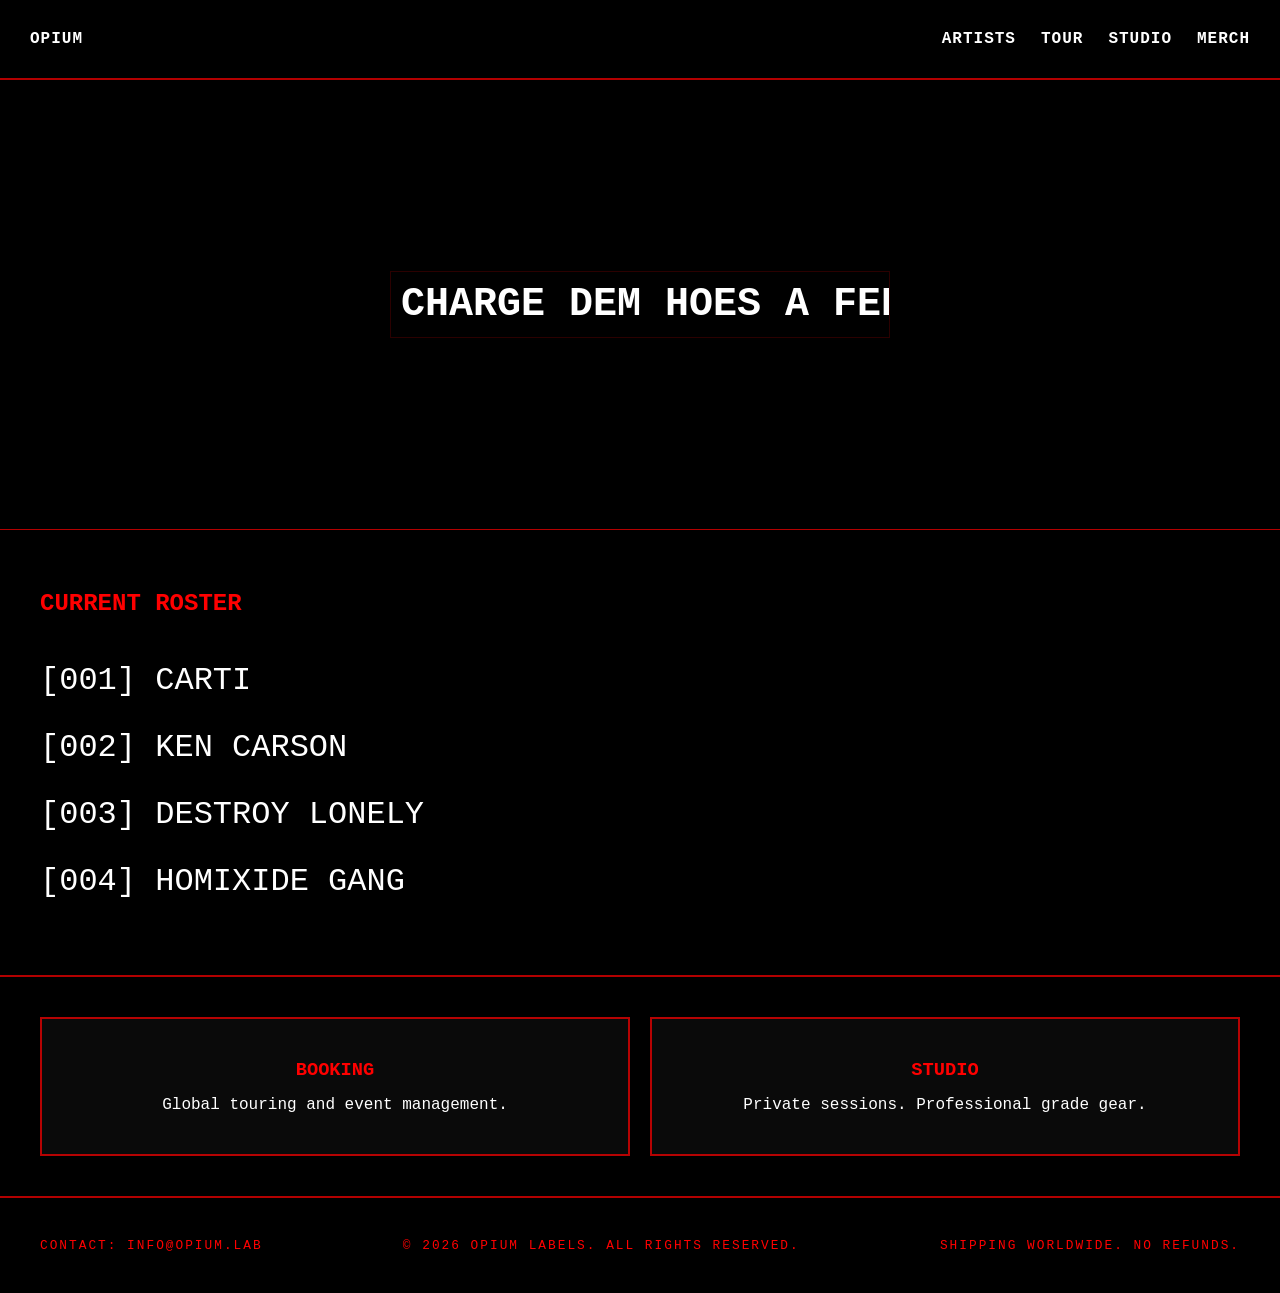
==== index.html @ fef5bac9 "initial commit" ====
<!--

TRAP THE FATO, ISSO É O TRAP THE FATO

by aka miguel BILLY & gner.MODA

-->

<!DOCTYPE html>
<html lang="en">
<head>
    <meta charset="UTF-8">
    <title>OPIUM | LABELS</title>
    <link rel="stylesheet" href="assets/css/style.css">
</head>
<body>

    <nav>

        <div class="logo"><a id="logo" href="index.html">OPIUM</a></div>
        <ul>
            <li><a href="artists.html">ARTISTS</a></li>
            <li><a href="#">TOUR</a></li>
            <li><a href="#">STUDIO</a></li>
            <li><a href="#">MERCH</a></li>
        </ul>
    </nav>

    <header class="hero">
        <div class="mask">
            <h1 class="sliding-text">CHARGE DEM HOES A FEE WITHOUT A GOOD CREDIT</h1>
        </div>
    </header>

    <main>
        <section class="artist-list">
    <h2>CURRENT ROSTER</h2>
    
    <details>
        <summary>[001] CARTI</summary>
        <ul>
            <li>MUSIC</li>
            <li>Whole Lotta Red</li>
            <li>Die Lit</li>
            <li>Self Titled</li>
        </ul>
    </details>

    <details>
        <summary>[002] KEN CARSON</summary>
        <ul>
            <li>A Great Chaos</li>
            <li>X</li>
            <li>Project X</li>
        </ul>
    </details>

    <details>
        <summary>[003] DESTROY LONELY</summary>
        <ul>
            <li>If Looks Could Kill</li>
            <li>NO STYLIST</li>
        </ul>
    </details>

    <details>
        <summary>[004] HOMIXIDE GANG</summary>
        <ul>
            <li>Homixide Lifestyle 2</li>
            <li>5TH AMNDMNT</li>
        </ul>
    </details>
</section>

        <section class="grid-container">
            <div class="card">
                <h3>BOOKING</h3>
                <p>Global touring and event management.</p>
            </div>
            <div class="card">
                <h3>STUDIO</h3>
                <p>Private sessions. Professional grade gear.</p>
            </div>
        </section>
    </main>

    <footer>
        <p>CONTACT: INFO@OPIUM.LAB</p>
        <p>&copy; 2026 OPIUM LABELS. ALL RIGHTS RESERVED.</p>
        <p>SHIPPING WORLDWIDE. NO REFUNDS.</p>
    </footer>

</body>
</html>
---- assets/css/style.css ----
* { 
    margin: 0; 
    padding: 0; 
    box-sizing: border-box; 
}

body { 
    background-color: #000; 
    color: #fff; 
    font-family: 'Courier New', Courier, monospace;
    overflow-x: hidden;
}

/* 1. NAVBAR */
nav { 
    display: flex; 
    justify-content: space-between; 
    padding: 30px; 
    border-bottom: 2px solid rgba(255, 0, 0, 0.7); 
}

nav ul { 
    display: flex; 
    list-style: none; 
    gap: 25px; 
}

nav a { 
    color: #fff; 
    text-decoration: none; 
    font-weight: bold;
    letter-spacing: 1px;
    transition: 0.3s;
}

nav a:hover { 
    color: #FF0000; 
}

#logo {
    font-weight: none;
}

/* 2. HERO & SLIDING TEXT */
.hero { 
    height: 50vh; 
    display: flex; 
    align-items: center; 
    justify-content: center; 
    border-bottom: 0.1px solid rgba(255, 0, 0, 0.7);
}

.mask {
    width: 500px; 
    overflow: hidden; 
    border: 0.1px solid rgba(255, 0, 0, 0.17);
    padding: 10px;
    background: #000;
}

.sliding-text {
    font-size: 2.5rem;
    text-transform: uppercase;
    white-space: nowrap; 
    display: inline-block;
    color: #fff;
    animation: slideText 12s linear infinite;
}

@keyframes slideText {
    0%   { transform: translateX(0%); } 
    50%  { transform: translateX(-40%); } 
    100% { transform: translateX(0%); } 
}

/* 3. ARTIST LIST (DETAILS) */
.artist-list {
    padding: 60px 40px;
    border-bottom: 2px solid rgba(255, 0, 0, 0.7);
}

.artist-list h2 {
    color: #FF0000;
    margin-bottom: 30px;
    font-size: 1.5rem;
    text-transform: uppercase;
}

details summary::-webkit-details-marker { display: none; }
details summary { 
    list-style: none; 
    cursor: crosshair; 
    font-size: 2rem; 
    padding: 15px 0;
    transition: 0.3s;
}

details summary:hover { color: #FF0000; padding-left: 20px; }

.artist-list details ul {
    list-style: none;
    padding: 10px 0 20px 20px;
}

.artist-list details li {
    font-size: 1.2rem;
    color: #888;
    padding: 5px 0;
    text-transform: uppercase;
    transition: 0.2s;
}

.artist-list details li:hover { color: #fff; }

/* 4. GRID CONTAINER & CARDS */
.grid-container {
    display: grid;
    grid-template-columns: repeat(2, 1fr);
    gap: 20px;
    padding: 40px;
}

.card {
    border: 2px solid rgba(255, 0, 0, 0.7); 
    padding: 40px;
    text-align: center;
    background: #0a0a0a;
    transition: transform 0.3s;
}

.card:hover {
    transform: scale(1.02);
    background: #111;
}

.card h3 { 
    color: #FF0000; 
    margin-bottom: 15px; 
    text-transform: uppercase;
}

/* 5. FOOTER */
footer { 
    padding: 40px; 
    text-align: center; 
    border-top: 2px solid rgba(255, 0, 0, 0.7);
    color: #FF0000;
    font-size: 0.8rem;
    letter-spacing: 2px;
    display: flex;
    justify-content: space-between;
}

/* 6. RESPONSIVIDADE */
@media (max-width: 768px) {
    .grid-container { grid-template-columns: 1fr; }
    .mask { width: 90%; }
    .sliding-text { font-size: 1.5rem; }
    footer { flex-direction: column; gap: 10px; }
}

/* Efeito de Granulado/Ruído Opium no site inteiro */
body::before {
    content: "";
    position: fixed; /* Fica fixo na tela enquanto você rola */
    top: 0; 
    left: 0; 
    width: 100%; 
    height: 100%;
    /* Imagem de textura sutil (pode ser um padrão sutil ou ruído) */
    background-image: url('https://www.transparenttextures.com/patterns/carbon-fibre.png');
    opacity: 0.03; /* MUITO sutil, para não atrapalhar a leitura */
    pointer-events: none; /* Garante que você consiga clicar nos links atrás dele */
    z-index: 9999; /* Fica acima de tudo */
}

/* artists.html */

.artist-profile-container {
    padding: 80px 40px;
    max-width: 1000px;
    margin: 0 auto;
}

.artist-header {
    display: grid;
    grid-template-columns: 1fr 1fr; /* Duas colunas iguais */
    gap: 60px;
    align-items: start;
}

.image-box img {
    width: 75%;
    height: auto;
    border: 2px solid rgba(255, 0, 0, 0.7);
    filter: grayscale(100%) contrast(1.2);
}

.booking-info h1 {
    font-size: 4rem;
    letter-spacing: -2px;
    margin-bottom: 10px;
}

.status {
    color: #FF0000;
    font-family: 'Courier New', monospace;
    font-size: 0.9rem;
    border: 1px solid #FF0000;
    padding: 5px 10px;
}

.info-block {
    margin: 30px 0;
    border-left: 2px solid #333;
    padding-left: 20px;
}

.info-block h3 {
    margin-bottom: 10px;
    text-transform: uppercase;
}

.btn-book {
    display: inline-block;
    padding: 15px 40px;
    background: #FF0000;
    color: #000;
    text-decoration: none;
    font-weight: bold;
    text-transform: uppercase;
    transition: 0.3s;
}

.btn-book:hover {
    background: #fff;
    color: #000;
}

/* Responsividade: Ficha técnica vira coluna única no mobile */
@media (max-width: 768px) {
    .artist-header {
        grid-template-columns: 1fr;
        gap: 30px;
    }
    .artist-header h1 { font-size: 2.5rem; }
}
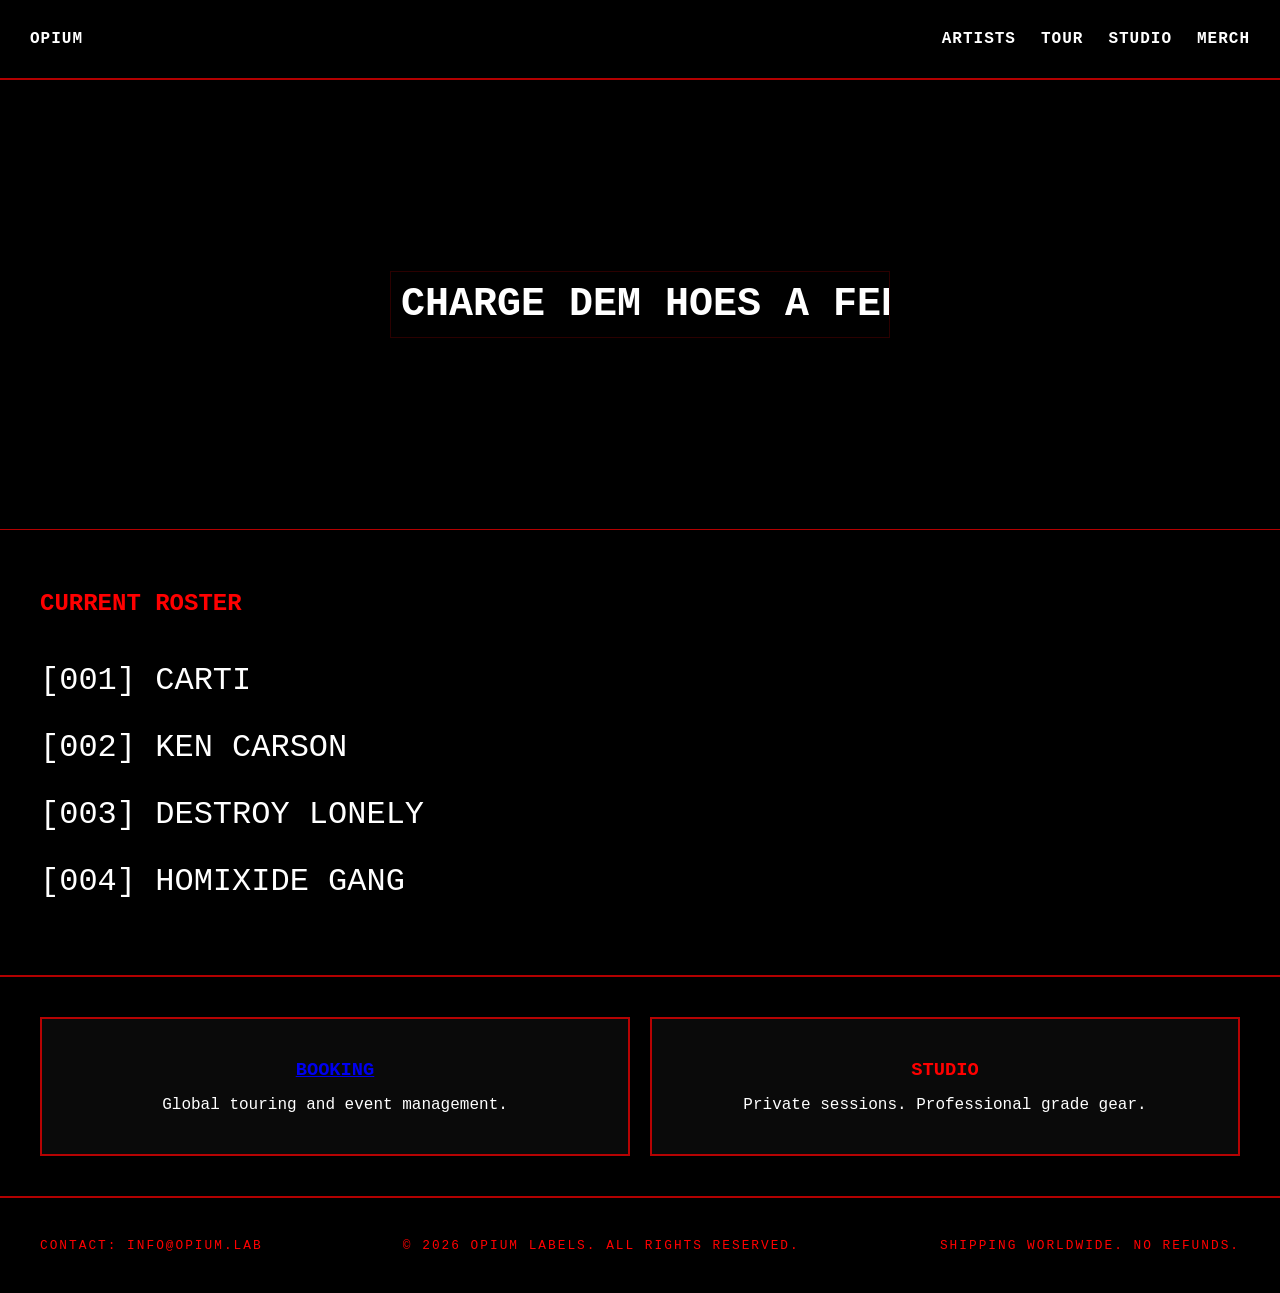
==== commit a3e4f60a: "new page, more styles & new mods" ====
--- a/index.html
+++ b/index.html
@@ -12,15 +12,15 @@
     <meta charset="UTF-8">
     <title>OPIUM | LABELS</title>
     <link rel="stylesheet" href="assets/css/style.css">
+    <link rel="icon" type="image/x-icon" href="assets/favicons/favicon.ico">
 </head>
 <body>
 
     <nav>
-
         <div class="logo"><a id="logo" href="index.html">OPIUM</a></div>
         <ul>
             <li><a href="artists.html">ARTISTS</a></li>
-            <li><a href="#">TOUR</a></li>
+            <li><a href="tour.html">TOUR</a></li>
             <li><a href="#">STUDIO</a></li>
             <li><a href="#">MERCH</a></li>
         </ul>
@@ -74,7 +74,7 @@
 
         <section class="grid-container">
             <div class="card">
-                <h3>BOOKING</h3>
+                <h3 id="link-color-visited"><a href="tour.html">BOOKING</a></h3>
                 <p>Global touring and event management.</p>
             </div>
             <div class="card">
--- a/assets/css/style.css
+++ b/assets/css/style.css
@@ -137,6 +137,7 @@
     color: #FF0000; 
     margin-bottom: 15px; 
     text-transform: uppercase;
+    text-decoration: none;
 }
 
 /* 5. FOOTER */
@@ -193,7 +194,7 @@
     width: 75%;
     height: auto;
     border: 2px solid rgba(255, 0, 0, 0.7);
-    filter: grayscale(100%) contrast(1.2);
+    filter: grayscale(100%) contrast(1.2) brightness(0.8);
 }
 
 .booking-info h1 {
@@ -244,4 +245,51 @@
         gap: 30px;
     }
     .artist-header h1 { font-size: 2.5rem; }
+}
+
+.tour-container { padding: 60px 40px; max-width: 1000px; margin: 0 auto; }
+
+.tour-block {
+    display: grid;
+    grid-template-columns: 300px 1fr; /* Imagem fixa + lista de datas */
+    gap: 50px;
+    margin-bottom: 80px;
+    align-items: start;
+}
+
+.date-item {
+    display: flex;
+    justify-content: space-between;
+    align-items: center;
+    padding: 20px 0;
+    border-bottom: 1px solid #333;
+    font-family: 'Courier New', monospace;
+}
+
+.date { font-weight: bold; color: #fff; }
+.venue { color: #888; text-transform: uppercase; font-size: 0.9rem; }
+
+.buy-btn {
+    border: 1px solid #FF0000;
+    color: #FF0000;
+    padding: 5px 15px;
+    text-decoration: none;
+    font-size: 0.7rem;
+    text-transform: uppercase;
+}
+
+.buy-btn:hover { background: #FF0000; color: #000; }
+
+.section-title {
+    display: flex; 
+    align-items: center; 
+    justify-content: center;
+    font-size: 3rem;
+    padding-bottom: 7%;
+}
+
+/* Ajuste para mobile: a imagem fica em cima das datas */
+@media (max-width: 768px) {
+    .tour-block { grid-template-columns: 1fr; }
+    .date-item { flex-direction: column; gap: 10px; align-items: flex-start; }
 }
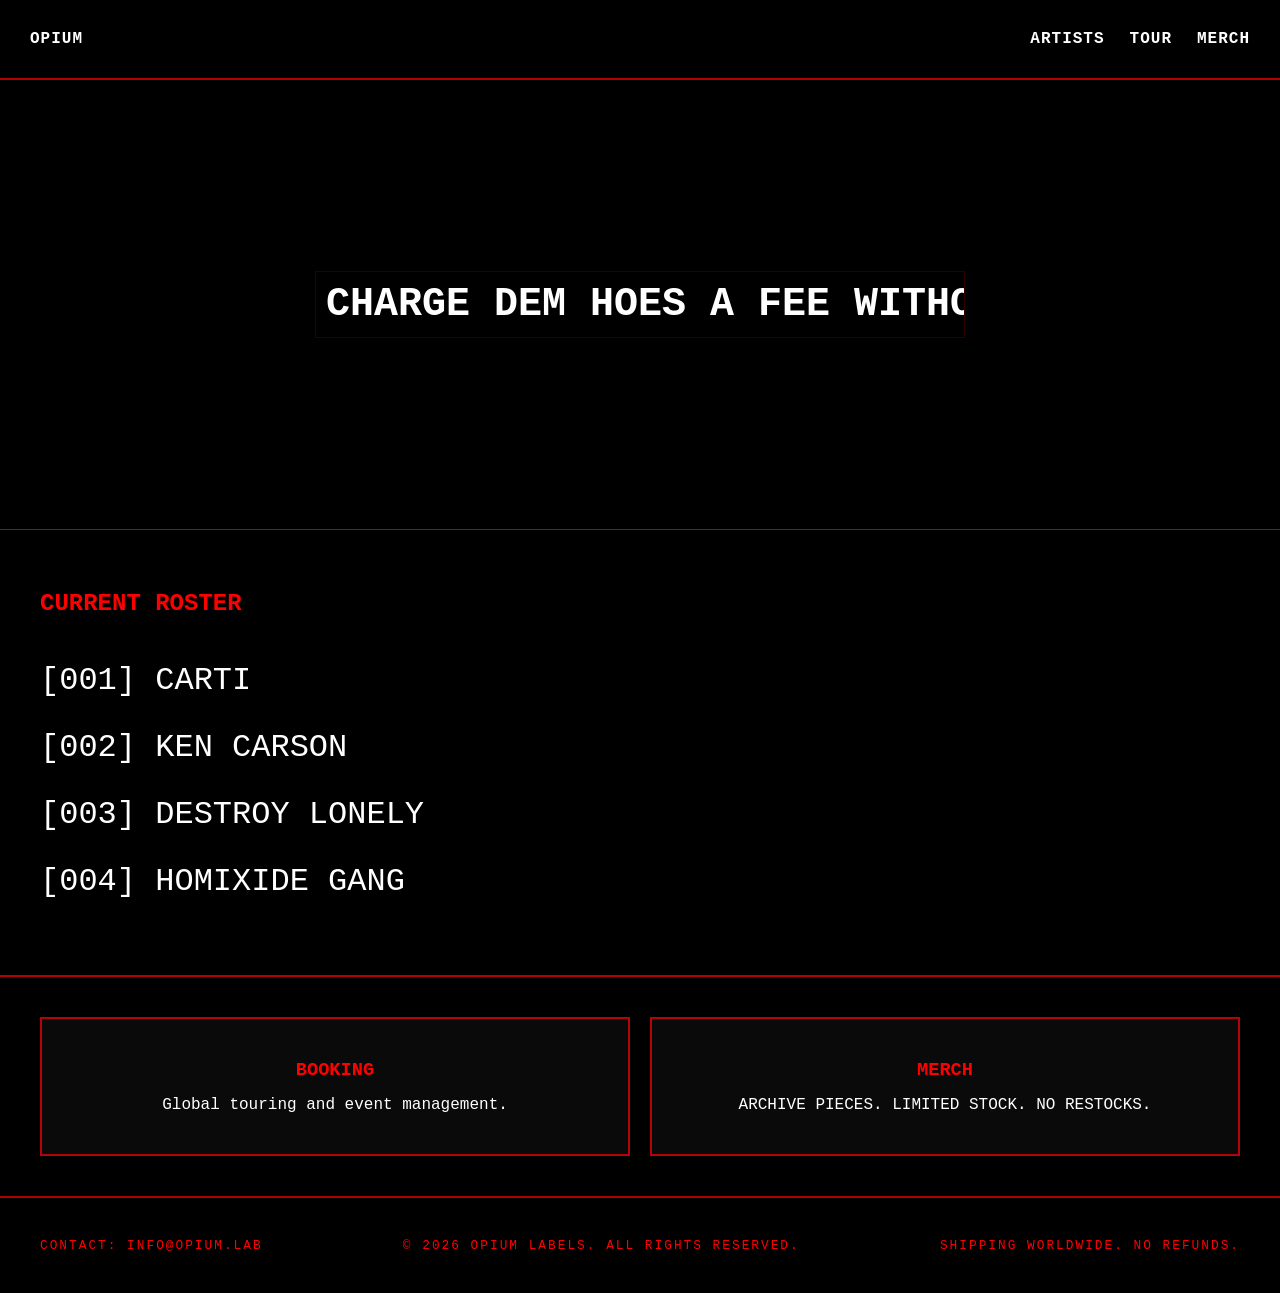
==== commit 854d0ae9: "new page, new att on home & more" ====
--- a/index.html
+++ b/index.html
@@ -21,8 +21,7 @@
         <ul>
             <li><a href="artists.html">ARTISTS</a></li>
             <li><a href="tour.html">TOUR</a></li>
-            <li><a href="#">STUDIO</a></li>
-            <li><a href="#">MERCH</a></li>
+            <li><a href="merch.html">MERCH</a></li>
         </ul>
     </nav>
 
@@ -74,12 +73,12 @@
 
         <section class="grid-container">
             <div class="card">
-                <h3 id="link-color-visited"><a href="tour.html">BOOKING</a></h3>
+                <h3><a href="tour.html">BOOKING</a></h3>
                 <p>Global touring and event management.</p>
             </div>
             <div class="card">
-                <h3>STUDIO</h3>
-                <p>Private sessions. Professional grade gear.</p>
+                <h3><a href="merch.html">MERCH</a></h3>
+                <p>ARCHIVE PIECES. LIMITED STOCK. NO RESTOCKS.</p>
             </div>
         </section>
     </main>
--- a/assets/css/style.css
+++ b/assets/css/style.css
@@ -51,7 +51,7 @@
 }
 
 .mask {
-    width: 500px; 
+    width: 650px; 
     overflow: hidden; 
     border: 0.1px solid rgba(255, 0, 0, 0.17);
     padding: 10px;
@@ -64,7 +64,7 @@
     white-space: nowrap; 
     display: inline-block;
     color: #fff;
-    animation: slideText 12s linear infinite;
+    animation: slideText 7s linear infinite;
 }
 
 @keyframes slideText {
@@ -137,6 +137,11 @@
     color: #FF0000; 
     margin-bottom: 15px; 
     text-transform: uppercase;
+    text-decoration: none;
+}
+
+a {
+    color: inherit;
     text-decoration: none;
 }
 
@@ -285,6 +290,14 @@
     align-items: center; 
     justify-content: center;
     font-size: 3rem;
+    padding-bottom: 3%;
+}
+
+.section-subtitle {
+    display: flex; 
+    align-items: center; 
+    justify-content: center;
+    font-size: 1.7rem;
     padding-bottom: 7%;
 }
 
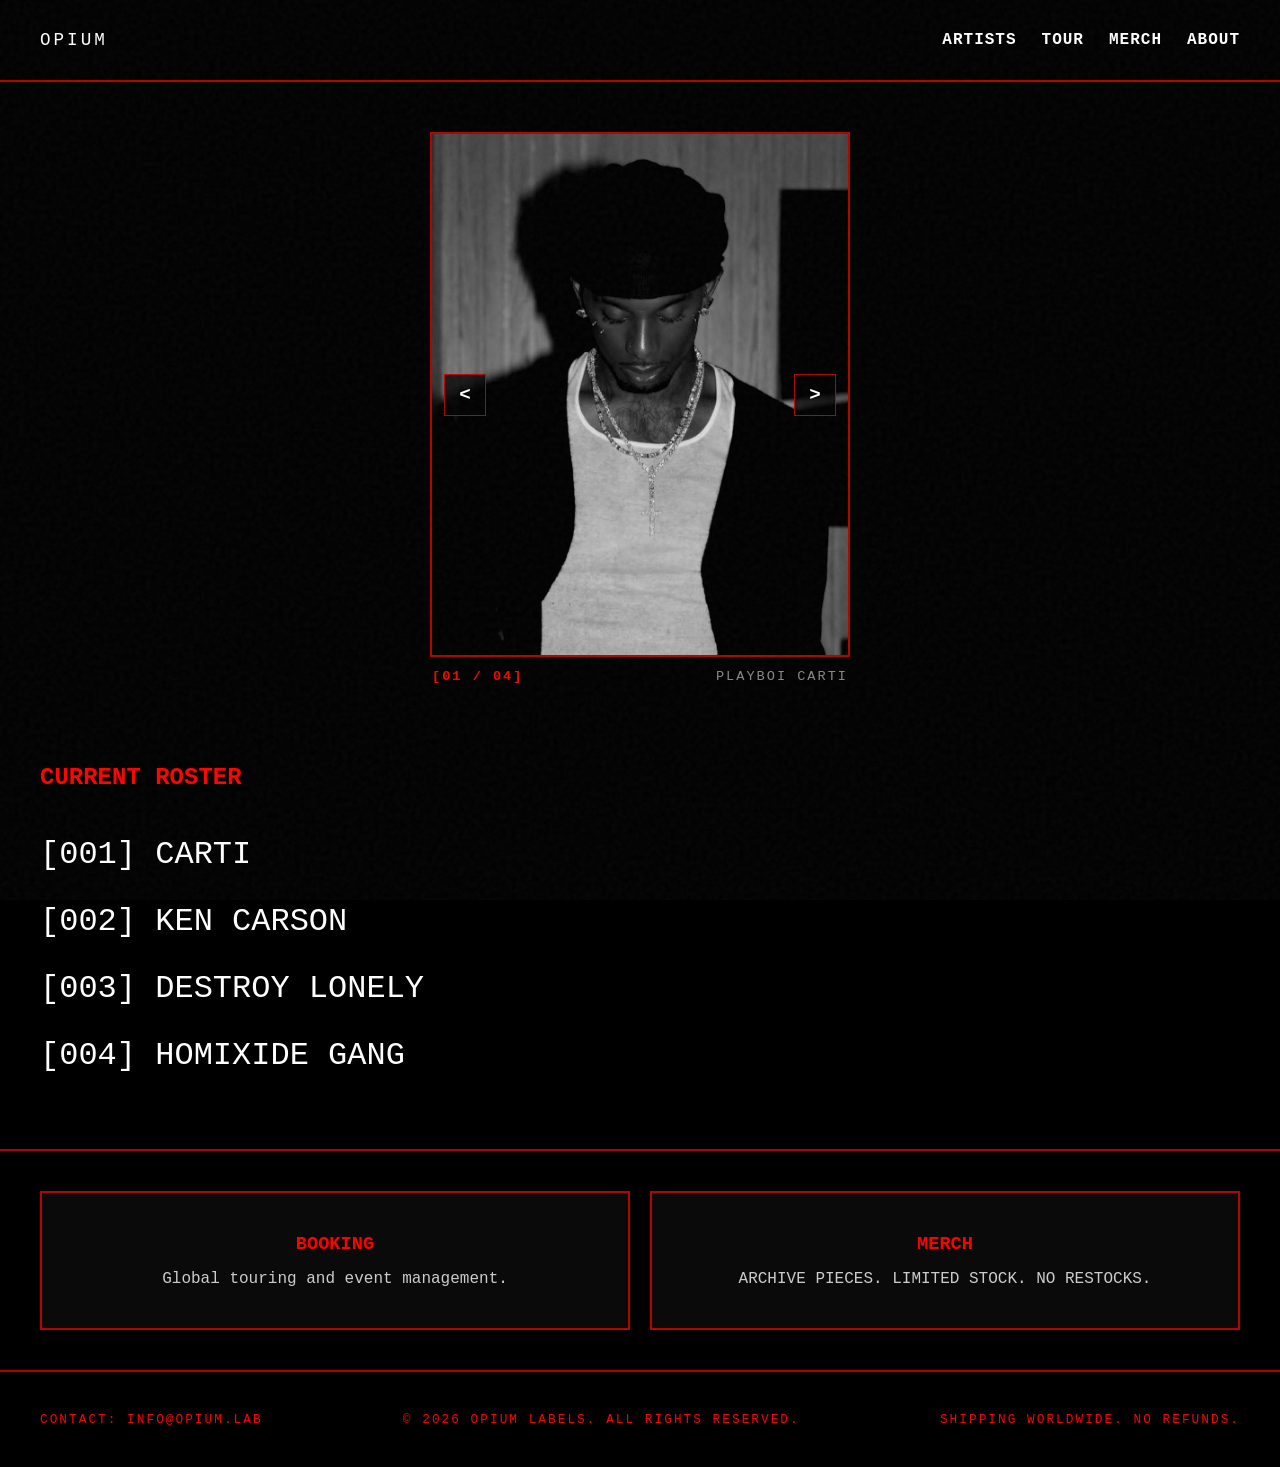
==== commit b34afebe: "feat: restore presentation version, carousel, about page, merch modal and layout fixes" ====
--- a/index.html
+++ b/index.html
@@ -10,6 +10,7 @@
 <html lang="en">
 <head>
     <meta charset="UTF-8">
+    <meta name="viewport" content="width=device-width, initial-scale=1.0">
     <title>OPIUM | LABELS</title>
     <link rel="stylesheet" href="assets/css/style.css">
     <link rel="icon" type="image/x-icon" href="assets/favicons/favicon.ico">
@@ -22,63 +23,88 @@
             <li><a href="artists.html">ARTISTS</a></li>
             <li><a href="tour.html">TOUR</a></li>
             <li><a href="merch.html">MERCH</a></li>
+            <li><a href="about.html">ABOUT</a></li>
         </ul>
     </nav>
 
-    <header class="hero">
-        <div class="mask">
-            <h1 class="sliding-text">CHARGE DEM HOES A FEE WITHOUT A GOOD CREDIT</h1>
+    <header class="hero-carousel" aria-label="Opium Roster Gallery">
+        <div class="carousel-wrapper">
+            <div class="carousel-container">
+                <div class="carousel-slide active" data-artist="PLAYBOI CARTI">
+                    <img src="assets/img/carti.jpg" alt="Playboi Carti" class="glitch-img">
+                </div>
+                <div class="carousel-slide" data-artist="KEN CARSON">
+                    <img src="assets/img/carson.jpg" alt="Ken Carson" class="glitch-img">
+                </div>
+                <div class="carousel-slide" data-artist="DESTROY LONELY">
+                    <img src="assets/img/destroy.jpg" alt="Destroy Lonely" class="glitch-img">
+                </div>
+                <div class="carousel-slide" data-artist="HOMIXIDE GANG">
+                    <img src="assets/img/hmx.jpg" alt="Homixide Gang" class="glitch-img">
+                </div>
+
+                <button type="button" class="carousel-btn prev-btn" aria-label="Previous artist">&lt;</button>
+                <button type="button" class="carousel-btn next-btn" aria-label="Next artist">&gt;</button>
+            </div>
+            <div class="carousel-meta">
+                <span id="carouselCounter">[01 / 04]</span>
+                <span id="carouselArtistName">PLAYBOI CARTI</span>
+            </div>
         </div>
     </header>
 
     <main>
         <section class="artist-list">
-    <h2>CURRENT ROSTER</h2>
-    
-    <details>
-        <summary>[001] CARTI</summary>
-        <ul>
-            <li>MUSIC</li>
-            <li>Whole Lotta Red</li>
-            <li>Die Lit</li>
-            <li>Self Titled</li>
-        </ul>
-    </details>
+            <h2>CURRENT ROSTER</h2>
 
-    <details>
-        <summary>[002] KEN CARSON</summary>
-        <ul>
-            <li>A Great Chaos</li>
-            <li>X</li>
-            <li>Project X</li>
-        </ul>
-    </details>
+            <details>
+                <summary>[001] CARTI</summary>
+                <ul>
+                    <li>MUSIC</li>
+                    <li>Whole Lotta Red</li>
+                    <li>Die Lit</li>
+                    <li>Self Titled</li>
+                </ul>
+            </details>
 
-    <details>
-        <summary>[003] DESTROY LONELY</summary>
-        <ul>
-            <li>If Looks Could Kill</li>
-            <li>NO STYLIST</li>
-        </ul>
-    </details>
+            <details>
+                <summary>[002] KEN CARSON</summary>
+                <ul>
+                    <li>A Great Chaos</li>
+                    <li>X</li>
+                    <li>Project X</li>
+                </ul>
+            </details>
 
-    <details>
-        <summary>[004] HOMIXIDE GANG</summary>
-        <ul>
-            <li>Homixide Lifestyle 2</li>
-            <li>5TH AMNDMNT</li>
-        </ul>
-    </details>
-</section>
+            <details>
+                <summary>[003] DESTROY LONELY</summary>
+                <ul>
+                    <li>If Looks Could Kill</li>
+                    <li>NO STYLIST</li>
+                </ul>
+            </details>
+
+            <details>
+                <summary>[004] HOMIXIDE GANG</summary>
+                <ul>
+                    <li>Homixide Lifestyle 2</li>
+                    <li>5TH AMNDMNT</li>
+                </ul>
+            </details>
+        </section>
 
         <section class="grid-container">
             <div class="card">
-                <h3><a href="tour.html">BOOKING</a></h3>
-                <p>Global touring and event management.</p>
+                <a href="booking.html" class="card-link">
+                    <h3>BOOKING</h3>
+                    <p>Global touring and event management.</p>
+                </a>
             </div>
             <div class="card">
-                <h3><a href="merch.html">MERCH</a></h3>
-                <p>ARCHIVE PIECES. LIMITED STOCK. NO RESTOCKS.</p>
+                <a href="merch.html" class="card-link">
+                    <h3>MERCH</h3>
+                    <p>ARCHIVE PIECES. LIMITED STOCK. NO RESTOCKS.</p>
+                </a>
             </div>
         </section>
     </main>
@@ -89,5 +115,6 @@
         <p>SHIPPING WORLDWIDE. NO REFUNDS.</p>
     </footer>
 
+    <script src="assets/js/index.js" defer></script>
 </body>
 </html>
--- a/assets/css/style.css
+++ b/assets/css/style.css
@@ -1,81 +1,265 @@
-* { 
-    margin: 0; 
-    padding: 0; 
-    box-sizing: border-box; 
-}
-
-body { 
-    background-color: #000; 
-    color: #fff; 
+* {
+    margin: 0;
+    padding: 0;
+    box-sizing: border-box;
+}
+
+body {
+    background-color: #000;
+    color: #fff;
     font-family: 'Courier New', Courier, monospace;
     overflow-x: hidden;
+    min-height: 100vh;
+    display: flex;
+    flex-direction: column;
+}
+
+a {
+    color: inherit;
+    text-decoration: none;
+}
+
+/* Opium Grain Texture Overlay (Offline-safe inline SVG noise) */
+body::before {
+    content: "";
+    position: fixed;
+    inset: 0;
+    background-image: url("data:image/svg+xml,%3Csvg viewBox='0 0 200 200' xmlns='http://www.w3.org/2000/svg'%3E%3Cfilter id='noiseFilter'%3E%3CfeTurbulence type='fractalNoise' baseFrequency='0.85' numOctaves='3' stitchTiles='stitch'/%3E%3C/filter%3E%3Crect width='100%25' height='100%25' filter='url(%23noiseFilter)'/%3E%3C/svg%3E");
+    opacity: 0.045;
+    pointer-events: none;
+    z-index: 9999;
 }
 
 /* 1. NAVBAR */
-nav { 
-    display: flex; 
-    justify-content: space-between; 
-    padding: 30px; 
-    border-bottom: 2px solid rgba(255, 0, 0, 0.7); 
-}
-
-nav ul { 
-    display: flex; 
-    list-style: none; 
-    gap: 25px; 
-}
-
-nav a { 
-    color: #fff; 
-    text-decoration: none; 
+nav {
+    display: flex;
+    justify-content: space-between;
+    align-items: center;
+    padding: 30px 40px;
+    border-bottom: 2px solid rgba(255, 0, 0, 0.7);
+}
+
+nav ul {
+    display: flex;
+    list-style: none;
+    gap: 25px;
+}
+
+nav a {
+    color: #fff;
+    text-decoration: none;
     font-weight: bold;
     letter-spacing: 1px;
-    transition: 0.3s;
-}
-
-nav a:hover { 
-    color: #FF0000; 
+    transition: color 0.3s;
+}
+
+nav a:hover,
+nav a.active {
+    color: #FF0000;
 }
 
 #logo {
-    font-weight: none;
-}
-
-/* 2. HERO & SLIDING TEXT */
-.hero { 
-    height: 50vh; 
-    display: flex; 
-    align-items: center; 
-    justify-content: center; 
-    border-bottom: 0.1px solid rgba(255, 0, 0, 0.7);
-}
-
-.mask {
-    width: 650px; 
-    overflow: hidden; 
-    border: 0.1px solid rgba(255, 0, 0, 0.17);
-    padding: 10px;
+    font-weight: normal;
+    font-size: 1.1rem;
+    letter-spacing: 3px;
+}
+
+/* SHARED UTILITIES & SECTION TITLES */
+.glitch-img {
+    filter: grayscale(100%) contrast(130%) brightness(0.85);
+    object-fit: cover;
+    transition: filter 0.3s ease;
+}
+
+.glitch-img:hover {
+    filter: grayscale(100%) contrast(150%) brightness(1);
+}
+
+.section-title {
+    display: block;
+    text-align: center;
+    font-size: clamp(1.6rem, 3.8vw, 2.8rem);
+    letter-spacing: 2px;
+    text-transform: uppercase;
+    color: #fff;
+    margin-bottom: 20px;
+}
+
+.section-title strong {
+    color: #FF0000;
+    text-shadow: 0 0 12px rgba(255, 0, 0, 0.45);
+}
+
+.section-subtitle {
+    display: block;
+    text-align: center;
+    font-size: clamp(1rem, 2.2vw, 1.4rem);
+    color: #888;
+    text-transform: uppercase;
+    letter-spacing: 3px;
+    margin-bottom: 50px;
+}
+
+.btn-book {
+    display: inline-block;
+    padding: 15px 36px;
+    background: #FF0000;
+    color: #000;
+    text-decoration: none;
+    font-family: 'Courier New', Courier, monospace;
+    font-weight: bold;
+    text-transform: uppercase;
+    letter-spacing: 1px;
+    border: none;
+    cursor: pointer;
+    transition: background-color 0.3s, color 0.3s;
+}
+
+.btn-book:hover:not(:disabled) {
+    background: #fff;
+    color: #000;
+}
+
+.btn-book:disabled {
+    opacity: 0.6;
+    cursor: wait;
+}
+
+.buy-btn {
+    display: inline-block;
+    border: 1px solid #FF0000;
+    color: #FF0000;
+    background: transparent;
+    padding: 7px 16px;
+    text-decoration: none;
+    font-family: 'Courier New', Courier, monospace;
+    font-size: 0.72rem;
+    text-transform: uppercase;
+    letter-spacing: 1px;
+    cursor: pointer;
+    white-space: nowrap;
+    transition: background-color 0.25s, color 0.25s;
+}
+
+.buy-btn:hover {
+    background: #FF0000;
+    color: #000;
+}
+
+.opium-status-msg {
+    font-family: 'Courier New', Courier, monospace;
+    font-size: 0.85rem;
+    letter-spacing: 1px;
+    text-align: center;
+    margin: 12px 0 16px;
+    min-height: 1.2em;
+}
+
+.opium-status-msg.error {
+    color: #FF0000;
+}
+
+.opium-status-msg.success {
+    color: #00ff66;
+}
+
+/* 2. HOME CAROUSEL (index.html) */
+.hero-carousel {
+    padding: 50px 20px 30px;
+    display: flex;
+    justify-content: center;
+}
+
+.carousel-wrapper {
+    width: min(420px, 100%);
+    display: flex;
+    flex-direction: column;
+    gap: 12px;
+}
+
+.carousel-container {
+    position: relative;
+    width: 100%;
+    aspect-ratio: 4 / 5;
+    overflow: hidden;
+    border: 2px solid rgba(255, 0, 0, 0.7);
     background: #000;
 }
 
-.sliding-text {
-    font-size: 2.5rem;
-    text-transform: uppercase;
-    white-space: nowrap; 
-    display: inline-block;
-    color: #fff;
-    animation: slideText 7s linear infinite;
-}
-
-@keyframes slideText {
-    0%   { transform: translateX(0%); } 
-    50%  { transform: translateX(-40%); } 
-    100% { transform: translateX(0%); } 
-}
-
-/* 3. ARTIST LIST (DETAILS) */
+.carousel-slide {
+    position: absolute;
+    inset: 0;
+    opacity: 0;
+    transition: opacity 0.45s ease;
+    pointer-events: none;
+}
+
+.carousel-slide.active {
+    opacity: 1;
+    pointer-events: auto;
+}
+
+.carousel-slide img {
+    width: 100%;
+    height: 100%;
+    object-fit: cover;
+    object-position: center 20%;
+    display: block;
+}
+
+.carousel-btn {
+    position: absolute;
+    top: 50%;
+    transform: translateY(-50%);
+    background: rgba(0, 0, 0, 0.78);
+    color: #fff;
+    border: 1px solid rgba(255, 0, 0, 0.7);
+    width: 42px;
+    height: 42px;
+    font-family: 'Courier New', Courier, monospace;
+    font-size: 1.2rem;
+    font-weight: bold;
+    cursor: pointer;
+    z-index: 2;
+    display: flex;
+    align-items: center;
+    justify-content: center;
+    transition: background-color 0.25s, color 0.25s, border-color 0.25s;
+}
+
+.carousel-btn:hover {
+    background: #FF0000;
+    color: #000;
+    border-color: #FF0000;
+}
+
+.prev-btn {
+    left: 12px;
+}
+
+.next-btn {
+    right: 12px;
+}
+
+.carousel-meta {
+    display: flex;
+    justify-content: space-between;
+    align-items: center;
+    font-size: 0.85rem;
+    letter-spacing: 2px;
+    color: #888;
+    text-transform: uppercase;
+    padding: 0 2px;
+}
+
+#carouselCounter {
+    color: #FF0000;
+    font-weight: bold;
+}
+
+/* 3. ARTIST LIST DETAILS (index.html) */
 .artist-list {
-    padding: 60px 40px;
+    padding: 50px 40px 60px;
     border-bottom: 2px solid rgba(255, 0, 0, 0.7);
 }
 
@@ -86,16 +270,22 @@
     text-transform: uppercase;
 }
 
-details summary::-webkit-details-marker { display: none; }
-details summary { 
-    list-style: none; 
-    cursor: crosshair; 
-    font-size: 2rem; 
+details summary::-webkit-details-marker {
+    display: none;
+}
+
+details summary {
+    list-style: none;
+    cursor: crosshair;
+    font-size: clamp(1.4rem, 3vw, 2rem);
     padding: 15px 0;
-    transition: 0.3s;
-}
-
-details summary:hover { color: #FF0000; padding-left: 20px; }
+    transition: color 0.3s, padding-left 0.3s;
+}
+
+details summary:hover {
+    color: #FF0000;
+    padding-left: 20px;
+}
 
 .artist-list details ul {
     list-style: none;
@@ -103,16 +293,18 @@
 }
 
 .artist-list details li {
-    font-size: 1.2rem;
+    font-size: 1.15rem;
     color: #888;
     padding: 5px 0;
     text-transform: uppercase;
-    transition: 0.2s;
-}
-
-.artist-list details li:hover { color: #fff; }
-
-/* 4. GRID CONTAINER & CARDS */
+    transition: color 0.2s;
+}
+
+.artist-list details li:hover {
+    color: #fff;
+}
+
+/* 4. GRID CONTAINER & CARDS (index.html) */
 .grid-container {
     display: grid;
     grid-template-columns: repeat(2, 1fr);
@@ -121,11 +313,10 @@
 }
 
 .card {
-    border: 2px solid rgba(255, 0, 0, 0.7); 
-    padding: 40px;
+    border: 2px solid rgba(255, 0, 0, 0.7);
     text-align: center;
     background: #0a0a0a;
-    transition: transform 0.3s;
+    transition: transform 0.3s, background-color 0.3s;
 }
 
 .card:hover {
@@ -133,91 +324,73 @@
     background: #111;
 }
 
-.card h3 { 
-    color: #FF0000; 
-    margin-bottom: 15px; 
-    text-transform: uppercase;
-    text-decoration: none;
-}
-
-a {
+.card-link {
+    display: block;
+    padding: 40px;
+    height: 100%;
     color: inherit;
     text-decoration: none;
 }
 
-/* 5. FOOTER */
-footer { 
-    padding: 40px; 
-    text-align: center; 
-    border-top: 2px solid rgba(255, 0, 0, 0.7);
-    color: #FF0000;
-    font-size: 0.8rem;
-    letter-spacing: 2px;
-    display: flex;
-    justify-content: space-between;
-}
-
-/* 6. RESPONSIVIDADE */
-@media (max-width: 768px) {
-    .grid-container { grid-template-columns: 1fr; }
-    .mask { width: 90%; }
-    .sliding-text { font-size: 1.5rem; }
-    footer { flex-direction: column; gap: 10px; }
-}
-
-/* Efeito de Granulado/Ruído Opium no site inteiro */
-body::before {
-    content: "";
-    position: fixed; /* Fica fixo na tela enquanto você rola */
-    top: 0; 
-    left: 0; 
-    width: 100%; 
-    height: 100%;
-    /* Imagem de textura sutil (pode ser um padrão sutil ou ruído) */
-    background-image: url('https://www.transparenttextures.com/patterns/carbon-fibre.png');
-    opacity: 0.03; /* MUITO sutil, para não atrapalhar a leitura */
-    pointer-events: none; /* Garante que você consiga clicar nos links atrás dele */
-    z-index: 9999; /* Fica acima de tudo */
-}
-
-/* artists.html */
-
+.card h3 {
+    color: #FF0000;
+    margin-bottom: 15px;
+    text-transform: uppercase;
+}
+
+.card p {
+    color: #ccc;
+}
+
+/* 5. ARTISTS PAGE (artists.html) */
 .artist-profile-container {
-    padding: 80px 40px;
-    max-width: 1000px;
+    width: 100%;
+    max-width: 1050px;
     margin: 0 auto;
+    padding: 70px 40px;
+}
+
+.artist-unit {
+    margin-bottom: 80px;
+}
+
+.artist-unit:last-child {
+    margin-bottom: 0;
 }
 
 .artist-header {
     display: grid;
-    grid-template-columns: 1fr 1fr; /* Duas colunas iguais */
+    grid-template-columns: 360px 1fr;
     gap: 60px;
     align-items: start;
 }
 
 .image-box img {
-    width: 75%;
-    height: auto;
+    width: 100%;
+    aspect-ratio: 4 / 5;
+    object-fit: cover;
+    object-position: center 20%;
+    display: block;
     border: 2px solid rgba(255, 0, 0, 0.7);
-    filter: grayscale(100%) contrast(1.2) brightness(0.8);
 }
 
 .booking-info h1 {
-    font-size: 4rem;
+    font-size: clamp(2.5rem, 5vw, 4rem);
     letter-spacing: -2px;
-    margin-bottom: 10px;
+    margin-bottom: 12px;
 }
 
 .status {
+    display: inline-block;
     color: #FF0000;
     font-family: 'Courier New', monospace;
     font-size: 0.9rem;
     border: 1px solid #FF0000;
-    padding: 5px 10px;
+    padding: 5px 12px;
 }
 
 .info-block {
-    margin: 30px 0;
+    margin: 28px 0;
     border-left: 2px solid #333;
     padding-left: 20px;
 }
@@ -227,82 +400,562 @@
     text-transform: uppercase;
 }
 
-.btn-book {
-    display: inline-block;
-    padding: 15px 40px;
+.info-block p {
+    color: #ccc;
+    line-height: 1.6;
+}
+
+.booking-cta {
+    display: flex;
+    flex-wrap: wrap;
+    gap: 15px;
+    margin-top: 25px;
+}
+
+/* 6. TOUR PAGE (tour.html) */
+.tour-container {
+    width: 100%;
+    max-width: 1050px;
+    margin: 0 auto;
+    padding: 60px 40px 80px;
+}
+
+.tour-block {
+    display: flex;
+    flex-direction: column;
+    gap: 75px;
+}
+
+.tour-item {
+    display: grid;
+    grid-template-columns: 300px 1fr;
+    gap: 50px;
+    align-items: start;
+}
+
+.dates-list h1.booking-info {
+    font-size: clamp(1.8rem, 3vw, 2.5rem);
+    letter-spacing: 1px;
+    margin-bottom: 20px;
+    color: #fff;
+    text-transform: uppercase;
+}
+
+.date-item {
+    display: grid;
+    grid-template-columns: 85px 1fr auto;
+    gap: 16px;
+    align-items: center;
+    padding: 18px 0;
+    border-bottom: 1px solid #333;
+    font-family: 'Courier New', monospace;
+}
+
+.date {
+    font-weight: bold;
+    color: #fff;
+}
+
+.venue {
+    color: #888;
+    text-transform: uppercase;
+    font-size: 0.9rem;
+}
+
+/* 7. MERCH PAGE & MODAL (merch.html) */
+.merch-container {
+    width: 100%;
+    max-width: 1150px;
+    margin: 0 auto;
+    padding: 70px 40px;
+}
+
+.merch-grid {
+    display: grid;
+    grid-template-columns: repeat(auto-fit, minmax(250px, 1fr));
+    gap: 40px;
+    margin-top: 40px;
+}
+
+.merch-card {
+    text-align: center;
+    background: #000;
+    display: flex;
+    flex-direction: column;
+    align-items: center;
+    transition: 0.3s;
+}
+
+.merch-card img {
+    width: 85%;
+    max-width: 290px;
+    aspect-ratio: 1 / 1;
+    object-fit: contain;
+    padding: 18px;
+    margin-bottom: 20px;
+    background: radial-gradient(circle at center, #181818 0%, #050505 78%);
+    border: 1px solid #222;
+    transition: border-color 0.3s, transform 0.3s;
+}
+
+.merch-card:hover img {
+    border-color: rgba(255, 0, 0, 0.7);
+    transform: translateY(-2px);
+}
+
+.merch-card h3 {
+    font-size: 1rem;
+    margin-bottom: 10px;
+    text-transform: uppercase;
+}
+
+.merch-card .price {
+    font-family: 'Courier New', monospace;
+    color: #888;
+    font-size: 0.9rem;
+}
+
+.merch-cta {
+    margin-top: 16px;
+}
+
+.opium-modal {
+    position: fixed;
+    inset: 0;
+    background: rgba(0, 0, 0, 0.88);
+    display: flex;
+    align-items: center;
+    justify-content: center;
+    padding: 20px;
+    z-index: 10000;
+}
+
+.opium-modal[hidden] {
+    display: none;
+}
+
+.opium-modal-content {
+    position: relative;
+    width: 100%;
+    max-width: 420px;
+    background: #000;
+    border: 2px solid rgba(255, 0, 0, 0.8);
+    padding: 32px 28px;
+    text-align: center;
+}
+
+.opium-modal-close {
+    position: absolute;
+    top: 14px;
+    right: 14px;
+    background: transparent;
+    border: none;
+    color: #888;
+    font-family: 'Courier New', Courier, monospace;
+    font-size: 0.9rem;
+    cursor: pointer;
+    transition: color 0.2s;
+}
+
+.opium-modal-close:hover {
+    color: #FF0000;
+}
+
+.opium-modal-tag {
+    color: #FF0000;
+    font-size: 0.72rem;
+    letter-spacing: 2px;
+    margin-bottom: 16px;
+}
+
+.modal-item-img {
+    width: 160px;
+    height: 160px;
+    object-fit: contain;
+    padding: 10px;
+    background: radial-gradient(circle at center, #181818 0%, #050505 78%);
+    border: 1px solid #222;
+    margin: 0 auto 16px;
+    display: block;
+}
+
+.opium-modal-content h3 {
+    text-transform: uppercase;
+    margin-bottom: 8px;
+}
+
+.size-selector {
+    margin: 20px 0 8px;
+}
+
+.size-options {
+    display: flex;
+    justify-content: center;
+    gap: 10px;
+}
+
+.size-btn {
+    background: #000;
+    border: 1px solid #333;
+    color: #fff;
+    padding: 8px 16px;
+    font-family: 'Courier New', Courier, monospace;
+    cursor: pointer;
+    transition: border-color 0.2s, background-color 0.2s, color 0.2s;
+}
+
+.size-btn:hover,
+.size-btn.active {
+    border-color: #FF0000;
     background: #FF0000;
     color: #000;
-    text-decoration: none;
     font-weight: bold;
-    text-transform: uppercase;
-    transition: 0.3s;
-}
-
-.btn-book:hover {
-    background: #fff;
+}
+
+.opium-modal-content .btn-book {
+    width: 100%;
+    margin-top: 8px;
+}
+
+/* 8. ABOUT PAGE (about.html) */
+.about-container {
+    width: 100%;
+    max-width: 820px;
+    margin: 0 auto;
+    padding: 80px 40px;
+}
+
+.about-content .section-title {
+    margin-bottom: 45px;
+}
+
+.about-content p {
+    text-align: center;
+    line-height: 1.85;
+    color: #d4d4d4;
+    margin-bottom: 24px;
+    font-size: 1rem;
+}
+
+.about-content p.about-credits {
+    color: #666;
+    font-size: 0.8rem;
+    letter-spacing: 2px;
+    margin-top: 40px;
+    margin-bottom: 0;
+    text-transform: uppercase;
+}
+
+/* 9. BOOKING & SUPABASE API PAGE (booking.html) */
+.booking-page {
+    width: 100%;
+    max-width: 1000px;
+    margin: 0 auto;
+    padding: 70px 40px;
+}
+
+.booking-form-container {
+    max-width: 550px;
+    margin: 35px auto 50px auto;
+    padding: 0;
+    background: transparent;
+}
+
+.input-group {
+    margin-bottom: 15px;
+}
+
+.input-group input:not([type="checkbox"]) {
+    width: 100%;
+    padding: 15px;
+    background: #000;
+    border: 1px solid #333;
+    color: #fff;
+    font-family: 'Courier New', monospace;
+    font-size: 1rem;
+    outline: none;
+    transition: border-color 0.3s;
+}
+
+.input-group input:not([type="checkbox"]):focus {
+    border-color: #FF0000;
+}
+
+.booking-form-container .btn-book {
+    width: 100%;
+    font-size: 1rem;
+}
+
+input:-webkit-autofill,
+input:-webkit-autofill:hover,
+input:-webkit-autofill:focus,
+input:-webkit-autofill:active {
+    -webkit-text-fill-color: #fff !important;
+    -webkit-box-shadow: 0 0 0 30px #000 inset !important;
+    box-shadow: 0 0 0 30px #000 inset !important;
+}
+
+.custom-checkbox-group {
+    text-align: left;
+    background: #000;
+    border: 1px solid #333;
+    padding: 15px;
+    margin-bottom: 15px;
+}
+
+.custom-checkbox-group:focus-within {
+    border-color: #FF0000;
+}
+
+.checkbox-label {
+    color: #888;
+    font-family: 'Courier New', monospace;
+    font-size: 0.9rem;
+    margin-bottom: 12px;
+}
+
+.checkboxes {
+    display: flex;
+    flex-direction: column;
+    gap: 12px;
+    align-items: flex-start;
+}
+
+.checkboxes label {
+    color: #fff;
+    font-family: 'Courier New', monospace;
+    font-size: 1rem;
+    cursor: pointer;
+    display: flex;
+    align-items: center;
+    justify-content: flex-start;
+    gap: 12px;
+    transition: color 0.2s;
+}
+
+.checkboxes label:hover {
+    color: #FF0000;
+}
+
+.custom-checkbox-group .checkboxes input[type="checkbox"] {
+    accent-color: #FF0000;
+    width: 16px;
+    height: 16px;
+    margin: 0;
+    padding: 0;
+    flex-shrink: 0;
+    cursor: pointer;
+}
+
+/* Optional CRUD Table Styles */
+.crud-container {
+    margin: 40px auto;
+    overflow-x: auto;
+}
+
+.crud-container h3 {
+    color: #FF0000;
+    margin-bottom: 16px;
+    letter-spacing: 2px;
+}
+
+.crud-table {
+    width: 100%;
+    border-collapse: collapse;
+    font-size: 0.85rem;
+}
+
+.crud-table th,
+.crud-table td {
+    border: 1px solid #222;
+    padding: 10px 12px;
+    text-align: left;
+}
+
+.crud-table th {
+    color: #FF0000;
+    background: #080808;
+}
+
+.action-btn {
+    background: transparent;
+    border: 1px solid #555;
+    color: #fff;
+    font-family: inherit;
+    font-size: 0.72rem;
+    padding: 4px 8px;
+    margin-right: 6px;
+    cursor: pointer;
+}
+
+.action-btn:hover {
+    border-color: #fff;
+}
+
+.action-btn.delete {
+    border-color: #FF0000;
+    color: #FF0000;
+}
+
+.action-btn.delete:hover {
+    background: #FF0000;
     color: #000;
 }
 
-/* Responsividade: Ficha técnica vira coluna única no mobile */
-@media (max-width: 768px) {
-    .artist-header {
-        grid-template-columns: 1fr;
-        gap: 30px;
-    }
-    .artist-header h1 { font-size: 2.5rem; }
-}
-
-.tour-container { padding: 60px 40px; max-width: 1000px; margin: 0 auto; }
-
-.tour-block {
+/* Supabase Live API Grid */
+.api-container {
+    padding: 50px 0 10px;
+    max-width: 900px;
+    margin: 0 auto;
+    border-top: 1px solid #1a1a1a;
+}
+
+.api-desc {
+    font-family: 'Courier New', monospace;
+    color: #555;
+    font-size: 0.8rem;
+    margin-bottom: 30px;
+    text-transform: uppercase;
+    text-align: center;
+}
+
+.api-grid {
     display: grid;
-    grid-template-columns: 300px 1fr; /* Imagem fixa + lista de datas */
-    gap: 50px;
-    margin-bottom: 80px;
-    align-items: start;
-}
-
-.date-item {
+    grid-template-columns: repeat(auto-fit, minmax(220px, 1fr));
+    gap: 20px;
+}
+
+.api-card {
+    background: #000;
+    border: 1px solid #1a1a1a;
+    padding: 20px;
+    text-align: left;
+    transition: border-color 0.3s;
+}
+
+.api-card:hover {
+    border-color: #FF0000;
+}
+
+.api-card h4 {
+    color: #fff;
+    font-size: 1rem;
+    margin-bottom: 15px;
+    text-transform: uppercase;
+    border-bottom: 1px solid #333;
+    padding-bottom: 5px;
+}
+
+.api-card p {
+    font-family: 'Courier New', monospace;
+    color: #888;
+    font-size: 0.8rem;
+    margin: 8px 0;
+}
+
+.api-card p strong {
+    color: #555;
+}
+
+.api-status-note {
+    grid-column: 1 / -1;
+    text-align: center;
+    color: #888;
+    font-size: 0.9rem;
+}
+
+.api-status-error {
+    grid-column: 1 / -1;
+    text-align: center;
+    color: #FF0000;
+    font-size: 0.88rem;
+    border: 1px solid rgba(255, 0, 0, 0.4);
+    padding: 16px;
+    background: rgba(255, 0, 0, 0.04);
+}
+
+.loading-text {
+    grid-column: 1 / -1;
+    font-family: 'Courier New', monospace;
+    color: #FF0000;
+    text-align: center;
+    animation: blink 1s infinite;
+}
+
+@keyframes blink {
+    50% { opacity: 0; }
+}
+
+/* 10. FOOTER */
+footer {
+    margin-top: auto;
+    padding: 40px;
+    text-align: center;
+    border-top: 2px solid rgba(255, 0, 0, 0.7);
+    color: #FF0000;
+    font-size: 0.8rem;
+    letter-spacing: 2px;
     display: flex;
     justify-content: space-between;
     align-items: center;
-    padding: 20px 0;
-    border-bottom: 1px solid #333;
-    font-family: 'Courier New', monospace;
-}
-
-.date { font-weight: bold; color: #fff; }
-.venue { color: #888; text-transform: uppercase; font-size: 0.9rem; }
-
-.buy-btn {
-    border: 1px solid #FF0000;
-    color: #FF0000;
-    padding: 5px 15px;
-    text-decoration: none;
-    font-size: 0.7rem;
-    text-transform: uppercase;
-}
-
-.buy-btn:hover { background: #FF0000; color: #000; }
-
-.section-title {
-    display: flex; 
-    align-items: center; 
-    justify-content: center;
-    font-size: 3rem;
-    padding-bottom: 3%;
-}
-
-.section-subtitle {
-    display: flex; 
-    align-items: center; 
-    justify-content: center;
-    font-size: 1.7rem;
-    padding-bottom: 7%;
-}
-
-/* Ajuste para mobile: a imagem fica em cima das datas */
+}
+
+/* 11. RESPONSIVIDADE */
 @media (max-width: 768px) {
-    .tour-block { grid-template-columns: 1fr; }
-    .date-item { flex-direction: column; gap: 10px; align-items: flex-start; }
+    nav {
+        padding: 20px;
+        flex-direction: column;
+        gap: 15px;
+    }
+
+    nav ul {
+        gap: 15px;
+        flex-wrap: wrap;
+        justify-content: center;
+    }
+
+    .artist-list {
+        padding: 40px 20px;
+    }
+
+    .grid-container {
+        grid-template-columns: 1fr;
+        padding: 24px 20px;
+    }
+
+    .artist-profile-container,
+    .tour-container,
+    .merch-container,
+    .about-container,
+    .booking-page {
+        padding: 45px 20px;
+    }
+
+    .artist-header,
+    .tour-item {
+        grid-template-columns: 1fr;
+        gap: 28px;
+    }
+
+    .image-box img {
+        max-width: 340px;
+        margin: 0 auto;
+    }
+
+    .booking-cta .btn-book {
+        width: 100%;
+        text-align: center;
+    }
+
+    .date-item {
+        grid-template-columns: 1fr;
+        gap: 8px;
+        justify-items: start;
+    }
+
+    footer {
+        flex-direction: column;
+        gap: 10px;
+        padding: 30px 20px;
+    }
 }
